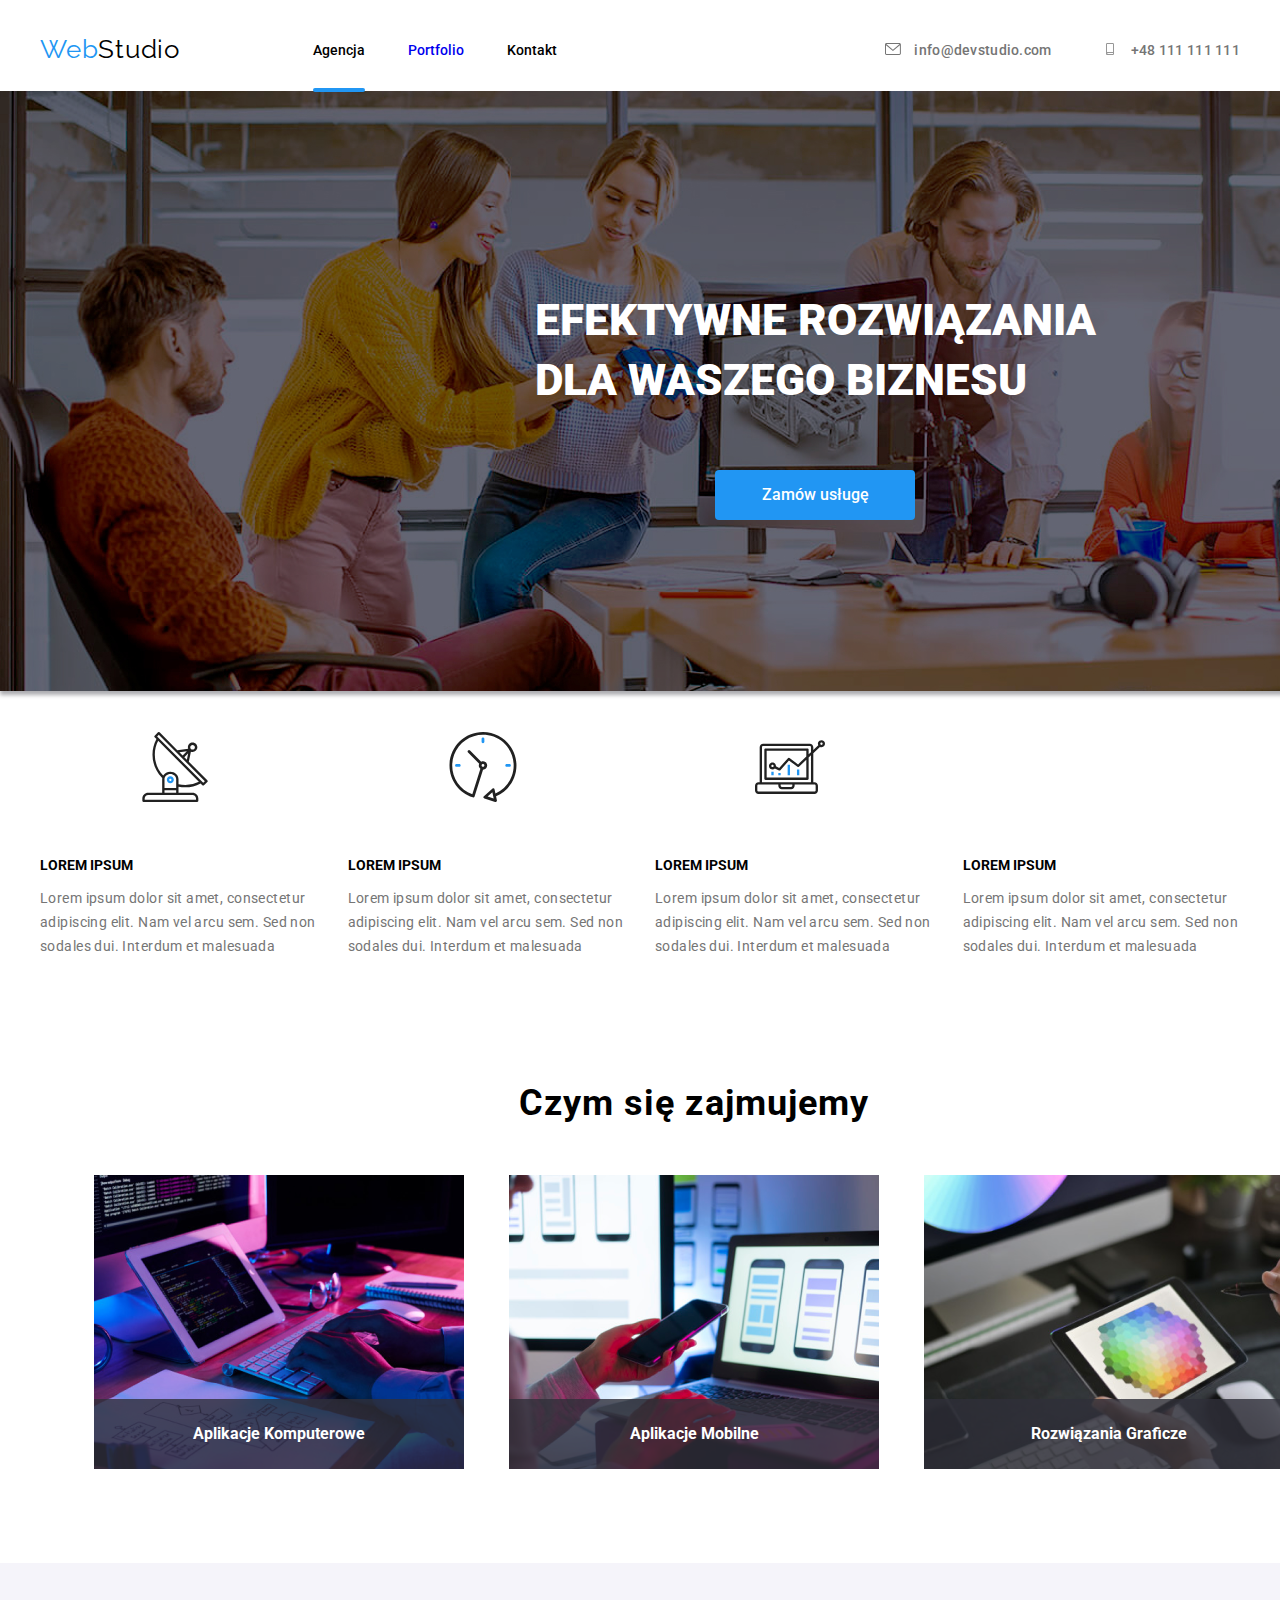
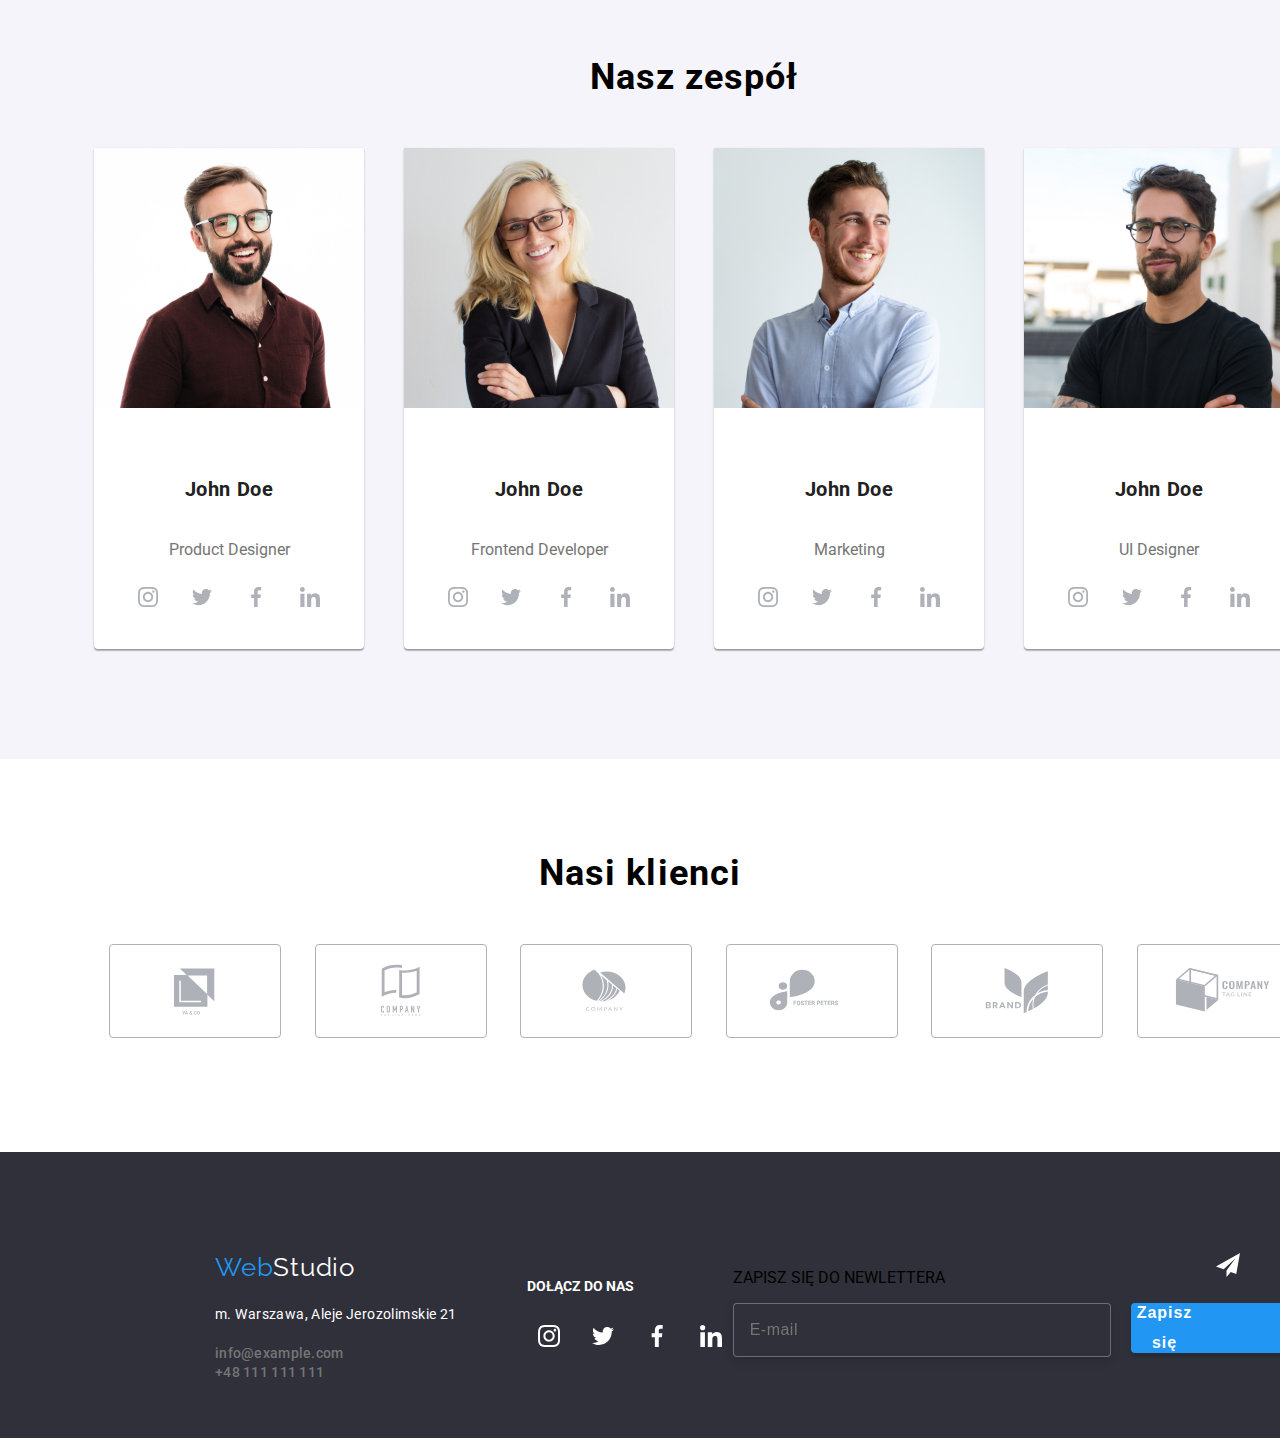
==== index.html @ 19f3e86a "x" ====
<!DOCTYPE html>
<html lang="en">
  <head>
    <meta charset="UTF-8" />
    <meta http-equiv="X-UA-Compatible" content="IE=edge" />
    <meta name="viewport" content="width=device-width, initial-scale=1.0" />
    <title>Document</title>
    <link rel="stylesheet" href="./css/style.css" />
    <link
      href="https://fonts.googleapis.com/css2?family=Raleway:wght@700&family=Roboto:wght@400;500;700;900&display=swap"
      rel="stylesheet"
    />
    <link
      href="https://cdnjs.cloudflare.com/ajax/libs/modern-normalize/1.1.0/modern-normalize.css"
      rel="preconnect"
    />
  </head>
  <body>
    <header class="container header">
      <a href="index.html" class="webstudio"> <span>Web</span>Studio</a>
      <nav>
        <ul class="link-menu">
          <li>
            <a class="link link-active" href="agency.html">Agencja</a>
          </li>
          <li>
            <a class="link nav-link" href="portfolio.html">Portfolio</a>
          </li>
          <li>
            <a class="link nav-link link1" href="contacts.html">Kontakt</a>
          </li>
        </ul>
      </nav>
      <ul class="contact">
        <li>
          <a href="mailto:info@devstudio.com" class="contact1">
            <svg
              class="icon-envelope"
              xmlns="http://www.w3.org/2000/svg"
              width="16"
              height="12"
            >
              <use href="./images/icons.svg#icon-envelope"></use>
            </svg>
            info@devstudio.com</a
          >
        </li>
        <li>
          <a href="tel:+48111111111" class="contact2">
            <svg
              class="icon-smartphone"
              xmlns="http://www.w3.org/2000/svg"
              width="16"
              height="12"
            >
              <use href="./images/icons.svg#icon-smartphone"></use>
            </svg>
            +48 111 111 111</a
          >
        </li>
      </ul>
    </header>

    <main>
      <section class="main container">
        <h1 class="title">
          EFEKTYWNE ROZWIĄZANIA<br />
          DLA WASZEGO BIZNESU
        </h1>
        <button class="button1" type="button" data-modal-open>
          Zamów usługę
        </button>
      </section>

      <section class="container">
        <ul class="strengths">
          <li class="str-box">
            <svg class="str-icon">
              <use
                href="./images/icons.svg#icon-antenna-1"
                width="70"
                height="70"
                x="100"
                y="25"
              ></use>
            </svg>
            <h5 class="h5-title">LOREM IPSUM</h5>
            <p class="strengths-h5">
              Lorem ipsum dolor sit amet, consectetur adipiscing elit. Nam vel
              arcu sem. Sed non sodales dui. Interdum et malesuada
            </p>
          </li>

          <li>
            <svg class="str-icon">
              <use
                href="./images/icons.svg#icon-clock-1"
                width="70"
                height="70"
                x="100"
                y="25"
              ></use>
            </svg>
            <h5 class="h5-title">LOREM IPSUM</h5>
            <p class="strengths-h5">
              Lorem ipsum dolor sit amet, consectetur adipiscing elit. Nam vel
              arcu sem. Sed non sodales dui. Interdum et malesuada
            </p>
          </li>
          <li>
            <svg class="str-icon">
              <use
                href="./images/icons.svg#icon-diagram1"
                width="70"
                height="70"
                x="100"
                y="25"
              ></use>
            </svg>
            <h5 class="h5-title">LOREM IPSUM</h5>
            <p class="strengths-h5">
              Lorem ipsum dolor sit amet, consectetur adipiscing elit. Nam vel
              arcu sem. Sed non sodales dui. Interdum et malesuada
            </p>
          </li>
          <li>
            <svg class="str-icon">
              <use
                href="./images/icons1.svg#icon-astronaut-1"
                width="70"
                height="70"
                x="100"
                y="25"
              ></use>
            </svg>
            <h5 class="h5-title">LOREM IPSUM</h5>
            <p class="strengths-h5">
              Lorem ipsum dolor sit amet, consectetur adipiscing elit. Nam vel
              arcu sem. Sed non sodales dui. Interdum et malesuada
            </p>
          </li>
        </ul>
      </section>
      <section class="container section">
        <h2 class="h2-work">Czym się zajmujemy</h2>
        <ul class="our-images">
          <li class="our-work-1">
            <img
              src="./images/img1.png"
              width="370"
              height="294"
              alt="our-images"
            />
            <p class="our-work-2">Aplikacje Komputerowe</p>
          </li>
          <li class="our-work-1">
            <img
              src="./images/img2.png"
              width="370"
              height="294"
              alt="Code work"
            />
            <p class="our-work-2">Aplikacje Mobilne</p>
          </li>
          <li class="our-work-1">
            <img
              src="./images/img3.png"
              width="370"
              height="294"
              alt="webside"
            />
            <p class="our-work-2">Rozwiązania Graficze</p>
          </li>
        </ul>
      </section>
      <section class="team-background section container">
        <div>
          <h2 class="h2">Nasz zespół</h2>
          <ul class="team-list">
            <li class="team-card">
              <img
                src="./images/img4.jpg"
                width="270"
                height="260"
                alt="John Doe"
              />
              <h4>John Doe</h4>
              <p class="profession">Product Designer</p>
              <div class="team-social-media">
                <svg class="team-social-icon">
                  <use
                    href="./images/icons.svg#icon-instagram-2"
                    width="20"
                    height="20"
                    x="12"
                    y="12"
                  ></use>
                </svg>
                <svg class="team-social-icon">
                  <use
                    href="./images/icons.svg#icon-twitter-1"
                    width="20"
                    height="20"
                    x="12"
                    y="12"
                  ></use>
                </svg>
                <svg class="team-social-icon">
                  <use
                    href="./images/icons.svg#icon-facebook-1"
                    width="20"
                    height="20"
                    x="12"
                    y="12"
                  ></use>
                </svg>
                <svg class="team-social-icon">
                  <use
                    href="./images/icons.svg#icon-linkedin-1"
                    width="20"
                    height="20"
                    x="12"
                    y="12"
                  ></use>
                </svg>
              </div>
            </li>
            <li class="team-card">
              <img
                src="./images/img5.jpg"
                width="270"
                height="260"
                alt="John Doe"
              />
              <h4 class="team-name">John Doe</h4>
              <p class="profession">Frontend Developer</p>
              <div class="team-social-media">
                <svg class="team-social-icon">
                  <use
                    href="./images/icons.svg#icon-instagram-2"
                    width="20"
                    height="20"
                    x="12"
                    y="12"
                  ></use>
                </svg>
                <svg class="team-social-icon">
                  <use
                    href="./images/icons.svg#icon-twitter-1"
                    width="20"
                    height="20"
                    x="11"
                    y="12"
                  ></use>
                </svg>
                <svg class="team-social-icon">
                  <use
                    href="./images/icons.svg#icon-facebook-1"
                    width="20"
                    height="20"
                    x="12"
                    y="12"
                  ></use>
                </svg>
                <svg class="team-social-icon">
                  <use
                    href="./images/icons.svg#icon-linkedin-1"
                    width="20"
                    height="20"
                    x="12"
                    y="12"
                  ></use>
                </svg>
              </div>
            </li>
            <li class="team-card">
              <img
                src="./images/img7.jpg"
                width="270"
                height="260"
                alt="John Doe"
              />
              <h4 class="team-name">John Doe</h4>
              <p class="profession">Marketing</p>
              <div class="team-social-media">
                <svg class="team-social-icon">
                  <use
                    href="./images/icons.svg#icon-instagram-2"
                    width="20"
                    height="20"
                    x="12"
                    y="12"
                  ></use>
                </svg>
                <svg class="team-social-icon">
                  <use
                    href="./images/icons.svg#icon-twitter-1"
                    width="20"
                    height="20"
                    x="12"
                    y="12"
                  ></use>
                </svg>
                <svg class="team-social-icon">
                  <use
                    href="./images/icons.svg#icon-facebook-1"
                    width="20"
                    height="20"
                    x="12"
                    y="12"
                  ></use>
                </svg>
                <svg class="team-social-icon">
                  <use
                    href="./images/icons.svg#icon-linkedin-1"
                    width="20"
                    height="20"
                    x="12"
                    y="12"
                  ></use>
                </svg>
              </div>
            </li>
            <li class="team-card">
              <img
                src="./images/img6.jpg"
                width="270"
                height="260"
                alt="John Doe"
              />
              <h4 class="team-name">John Doe</h4>
              <p class="profession">UI Designer</p>
              <div class="team-social-media">
                <svg class="team-social-icon">
                  <use
                    href="./images/icons.svg#icon-instagram-2"
                    width="20"
                    height="20"
                    x="12"
                    y="12"
                  ></use>
                </svg>
                <svg class="team-social-icon">
                  <use
                    href="./images/icons.svg#icon-twitter-1"
                    width="20"
                    height="20"
                    x="12"
                    y="12"
                  ></use>
                </svg>
                <svg class="team-social-icon">
                  <use
                    href="./images/icons.svg#icon-facebook-1"
                    width="20"
                    height="20"
                    x="12"
                    y="12"
                  ></use>
                </svg>
                <svg class="team-social-icon">
                  <use
                    href="./images/icons.svg#icon-linkedin-1"
                    width="20"
                    height="20"
                    x="12"
                    y="12"
                  ></use>
                </svg>
              </div>
            </li>
          </ul>
        </div>
      </section>
      <section class="section">
        <h2 class="h2-work">Nasi klienci</h2>

        <div class="container">
          <ul class="our-clients">
            <li>
              <a href="index.html">
                <svg class="logo-our-clients">
                  <use
                    href="./images/icons.svg#icon-Logo-1"
                    width="106"
                    height="60"
                    x="32"
                    y="16"
                  ></use>
                </svg>
              </a>
            </li>

            <li>
              <a href="index.html">
                <svg class="logo-our-clients">
                  <use
                    href="./images/icons.svg#icon-Logo-2"
                    width="106"
                    height="60"
                    x="32"
                    y="16"
                  ></use>
                </svg>
              </a>
            </li>
            <li>
              <a href="index.html">
                <svg class="logo-our-clients">
                  <use
                    href="./images/icons.svg#icon-Logo-3"
                    width="106"
                    height="60"
                    x="32"
                    y="16"
                  ></use>
                </svg>
              </a>
            </li>
            <li>
              <a href="index.html">
                <svg class="logo-our-clients">
                  <use
                    href="./images/icons.svg#icon-Logo-4"
                    width="106"
                    height="60"
                    x="32"
                    y="16"
                  ></use>
                </svg>
              </a>
            </li>
            <li>
              <a href="index.html">
                <svg class="logo-our-clients">
                  <use
                    href="./images/icons.svg#icon-Logo-5"
                    width="106"
                    height="60"
                    x="32"
                    y="16"
                  ></use>
                </svg>
              </a>
            </li>
            <li>
              <a href="index.html">
                <svg class="logo-our-clients">
                  <use
                    href="./images/icons.svg#icon-logo-6"
                    width="106"
                    height="60"
                    x="32"
                    y="16"
                  ></use>
                </svg>
              </a>
            </li>
          </ul>
        </div>
      </section>
    </main>

    <footer class="footer">
      <div class="container">
        <div class="footer-wrap">
          <div>
            <a class="webstudio2" href="index.html"
              >Web<span class="studio2">Studio</span></a
            >
            <address class="address">
              m. Warszawa, Aleje Jerozolimskie 21
            </address>
            <ul class="footer-contact">
              <li>
                <a class="footer-mail" href="mailto:info@example.com"
                  >info@example.com</a
                >
              </li>
              <li>
                <a class="footer-phone" href="tel:+48111111111"
                  >+48 111 111 111</a
                >
              </li>
            </ul>
          </div>
          <div class="footer-social">
            <p class="join-us">DOŁĄCZ DO NAS</p>
            <ul class="footer-social-icon">
              <li>
                <svg class="footer-social-media">
                  <use
                    href="./images/icons.svg#icon-instagram-2"
                    width="22"
                    height="22"
                    x="11"
                    y="11"
                  ></use>
                </svg>
              </li>
              <li>
                <svg class="footer-social-media">
                  <use
                    href="./images/icons.svg#icon-twitter-1"
                    width="22"
                    height="22"
                    x="11"
                    y="11"
                  ></use>
                </svg>
              </li>
              <li>
                <svg class="footer-social-media">
                  <use
                    href="./images/icons.svg#icon-facebook-1"
                    width="22"
                    height="22"
                    x="11"
                    y="11"
                  ></use>
                </svg>
              </li>
              <li>
                <svg class="footer-social-media">
                  <use
                    href="./images/icons.svg#icon-linkedin-1"
                    width="22"
                    height="22"
                    x="11"
                    y="11"
                  ></use>
                </svg>
              </li>
            </ul>
          </div>
          <div class="footer-newsletter-container">
            <p>ZAPISZ SIĘ DO NEWLETTERA</p>
            <form class="newsletter-form">
              <input type="text" placeholder="E-mail" name="email" required />
              <button type="submit">
                <span>Zapisz się</span>
                <svg class="newsletter-submit-icon">
                  <use
                    href="./images/icons.svg#icon-iconsend"
                    height="24"
                    width="24"
                  ></use>
                </svg>
              </button>
            </form>
          </div>
        </div>
      </div>
    </footer>
    <div class="backdrop is-hidden" data-modal>
      <div class="modal">
        <h4>Zostaw swoje dane w formularzu poniżej</h4>
        <form class="modal-input-positions">
          <label class="modal-text">
            Imie
            <input class="input-modal" type="text" name="username" required />
            <svg class="modal-icon">
              <use
                href="./images/icons.svg#icon-Vectorname"
                height="18"
                width="18"
              ></use>
            </svg>
          </label>
          <label class="modal-text">
            Telefon
            <input
              class="input-modal"
              type="text"
              name="phone-number"
              required
            />
            <svg class="modal-icon">
              <use
                href="./images/icons.svg#icon-Vectorphone1"
                height="18"
                width="18"
              ></use>
            </svg>
          </label>
          <label class="modal-text">
            Email
            <input class="input-modal" type="text" name="email" required />
            <svg class="modal-icon">
              <use
                href="./images/icons.svg#icon-Vectormail"
                height="18"
                width="18"
              ></use>
            </svg>
          </label>
          <label class="modal-text">
            Komentarz
            <textarea
              class="textarea-modal"
              name="comment"
              id="comment"
              cols="30"
              rows="10"
              placeholder="Wprowadź tekst"
            ></textarea>
          </label>
          <label class="agrement">
            <span>
              Oświadczam iż akcpetuje
              <span><a class="blue-text" href="#">Regulamin</a></span>
              i
              <span
                ><a class="blue-text" href="#">Polityke Prywatności</a></span
              >
            </span>
            <input
              class="checkbox"
              type="checkbox"
              name="user-agrement"
              required
            />
          </label>
          <button class="submit-btn" type="submit">Wyślij</button>
        </form>
        <button type="button" class="close-btn" data-modal-close>X</button>
      </div>
    </div>
    <script src="./js/modal.js"></script>
  </body>
</html>
---- css/style.css ----
body {
  background-color: var(--white-color);
  font-family: "Raleway", sans-serif;
  font-family: "Roboto", sans-serif;
  margin: 0;
}
:root {
  --blue: #2196f3;
  --black: #000000;
  --gray: #757575;
  --white: #ffffff;
  --dark: #2f303a;
  --gray2: #757575;
  --gray3: #f5f4fa;
}
.header {
  display: flex;
  flex-direction: row;
  align-items: center;
  gap: 93px;
  padding: 24px 0 16px 0;
}
.menu {
  border-bottom: 1px solid #ececec;
}

.container {
  width: 1200px;
  margin: 0 auto;
  padding-left: 15px;
  padding-right: 15px;
}
.section {
  padding: 94px 94px;
}
.webstudio {
  box-sizing: border-box;
  text-decoration: none;
  font-family: "Raleway";
  font-size: 26px;
  line-height: 1.19;
  letter-spacing: 0.03em;
  color: var(--black);
}
.webstudio > span {
  color: var(--blue);
  text-decoration: none;
}
.link-menu {
  gap: 43px;
  display: flex;
  flex-direction: row;

  text-decoration: none;
  list-style: none;
  color: var(--black);
  font-weight: 500;
  font-size: 14px;
}
.header .link-menu {
  list-style: none;
  display: flex;
}
.link1 {
  color: var(--black);
}

.link:visited {
  color: #212121;
}
.link:hover,
.link:focus {
  color: #2196f3;
  fill: #2196f3;
}
.link {
  text-decoration: none;
  transition: fill, color 250ms cubic-bezier(0.4, 0, 0.2, 1);
}
.link-active {
  position: relative;
  color: var(--black);
}

.link-active::after {
  position: absolute;
  background-color: var(--blue);
  border-radius: 2px;
  content: "";
  width: 100%;
  height: 4px;
  display: block;
  top: 46px;
}
.nav-link:after {
  position: absolute;
  background-color: transparent;
  transition: background-color 0.25s cubic-bezier(0.4, 0, 0.2, 1);
  border-radius: 2px;
  content: "";
  width: 53px;
  height: 4px;
  display: block;
  transform: translateY(700%);
}

.nav-link:hover::after,
.nav-link:focus::after {
  background-color: var(--blue);
}

.contact1 {
  text-decoration: none;
  font-weight: 500;
  font-size: 14px;
  line-height: 1.14;
  letter-spacing: 0.02em;
  color: var(--gray);
  transition: color 250ms cubic-bezier(0.4, 0, 0.2, 1);
}
.contact2 {
  font-weight: 500;
  font-size: 14px;
  line-height: 1.14;
  letter-spacing: 0.02em;
  color: var(--gray);
  text-decoration: none;
  transition: color 250ms cubic-bezier(0.4, 0, 0.2, 1);
}

.contact1:hover .icon-envelope {
  fill: var(--blue);
}

.contact1:hover {
  color: var(--blue);
}

.contact1:focus {
  color: var(--blue);
  fill: var(--blue);
  outline: none;
}

.contact1:focus .icon-envelope {
  fill: var(--blue);
}

.contact2:hover {
  color: var(--blue);
}

.contact2:hover .icon-smartphone {
  fill: var(--blue);
}

.contact2:focus {
  color: var(--blue);
  fill: var(--blue);
  outline: none;
}

.contact2:focus .icon-smartphone {
  fill: var(--blue);
}

.icon-envelope {
  margin: 0 10px 0 0;
  fill: var(--gray);

  transition: fill 250ms cubic-bezier(0.4, 0, 0.2, 1);
}

.icon-smartphone {
  margin: 0 10px 0 0;
  fill: var(--gray);
  transition: fill 250ms cubic-bezier(0.4, 0, 0.2, 1);
}
.contact {
  display: flex;
  list-style: none;
  flex-direction: row;
  gap: 50px;
  margin-left: auto;
}

/*Main-------------------------------------------------------------------------*/
.main {
  display: flex;
  flex-direction: column;
  justify-content: center;
  align-items: center;
  gap: 30px;
  background-blend-mode: darken;
  box-shadow: 0 4px 4px rgba(47, 48, 58, 40%);
  width: 1600px;
  height: 600px;
  background: rgba(47, 48, 58, 40%) url(../images/wall1.jpg);
}

.title {
  font-family: "Roboto";
  font-style: normal;
  font-weight: 900;
  font-size: 44px;
  line-height: 1.36;
  color: var(--white);
}
.button1 {
  font-family: "Roboto";
  font-style: normal;
  font-weight: 500;
  font-size: 16px;
  line-height: 1.62;
  color: var(--white);

  width: 200px;
  height: 50px;
  background: var(--blue);
  border-radius: 4px;
  border-style: none;
  cursor: pointer;
}
.modal {
  position: absolute;
  opacity: 1;
  top: 50%;
  left: 50%;
  max-width: 528px;
  max-height: 581px;
  background: #ffffff;
  box-shadow: 0px 1px 3px rgba(0, 0, 0, 0.12), 0px 1px 1px rgba(0, 0, 0, 0.14),
    0px 2px 1px rgba(0, 0, 0, 0.2);
  border-radius: 4px;
  width: 100%;
  height: 100%;
  transform: translate(-50%, -50%);
  width: 528px;
  min-height: 581px;
  display: flex;
  justify-content: flex-end;
}

.modal {
  position: absolute;
  top: 50%;
  left: 50%;
  transform: translate(-50%, -50%);
  width: 528px;
  min-height: 581px;
  background-color: #fff;
}

/*strengths----------------------------------------------------------------*/

.strengths {
  display: flex;
  list-style: none;
  gap: 30px;
  padding-inline-start: 0px;
}
.antenna {
  background: #f5f4fa;
  border-radius: 4px;
  width: 270px;
  height: 120px;
  padding: 25px 100px 25px 100px;
}

.h5-title {
  color: var(--black);
  font-size: 14px;
  margin: 0px;
}
.strengths-h5 {
  font-size: 14px;
  line-height: 1.71;
  letter-spacing: 0.03em;
  color: var(--gray);
}
.str-icon {
  width: 270px;
  height: 120px;
  background-color: var(--white);
  margin-bottom: 30px;
  border-radius: 4px;
  display: flex;
  align-items: center;
  justify-content: center;
}

.str-icon:hover,
.str-icon:focus {
  border: solid var(--blue);
  fill: var(--blue);
}
/*Our Work----------------------------------------------------------------*/
.our-work {
  padding: 90px;
}
.h2-work {
  text-align: center;

  margin: 0 0 50px 0;
  font-size: 36px;
  line-height: 1.16;
  letter-spacing: 0.03em;
  color: var(--black);
}
.our-images {
  list-style: none;
  display: flex;
  flex-direction: row;
  justify-content: space-between;
  padding-inline-start: 0px;
  margin: 0px;
  height: 294px;
}
.our-work-1 {
  position: relative;
}
.our-work-2 {
  position: absolute;
  bottom: 0px;
  left: 0;
  display: flex;
  align-items: center;
  justify-content: center;
  width: 370px;
  height: 70px;
  background-color: rgba(47, 48, 58, 80%);
  color: var(--white);
  margin: 0px;
  font-weight: 700;
}

/*Our Team----------------------------------------------------------------*/
.team-background {
  background-color: var(--gray3);
}
.h2 {
  text-align: center;
  margin: 0px 0 50px 0;
  font-size: 36px;
  line-height: 1.16;
  letter-spacing: 0.03em;
  color: var(--black);
  background-color: var(--gray3);
}
.team-list {
  display: flex;
  flex-direction: row;
  list-style: none;
  justify-content: space-between;
  padding-inline-start: 0px;
}
.team-card {
  text-align: center;
  background: var(--white);
  box-shadow: 0px 1px 3px rgba(0, 0, 0, 0.12), 0px 1px 1px rgba(0, 0, 0, 0.14),
    0px 2px 1px rgba(0, 0, 0, 0.2);
  border-radius: 0px 0px 4px 4px;
}
.team-name {
  text-align: center;
  font-family: "Roboto";
  font-style: normal;
}
.profession {
  font-family: "Roboto";
  font-style: normal;
  color: var(--gray);
  text-align: center;
}
.team-social-media {
  margin-bottom: 30px;

  display: flex;
  flex-direction: row;
  justify-content: center;
  gap: 10px;
}

.team-social-icon {
  fill: #afb1b8;
  width: 44px;
  height: 44px;
  border-radius: 50%;
  background-color: var(--white);
  display: flex;
  justify-content: center;
}
.team-social-icon:hover,
.team-social-icon-footer:hover {
  fill: var(--white);
  background-color: var(--blue);
  cursor: pointer;
  transition: 250ms;
}

/*PORTFOLIO--------------------------------------------------------------*/

.button2-menu {
  padding: 94px 0 0 0;

  display: flex;
  list-style: none;
  padding-inline-start: 40px;
  gap: 8px;
  justify-content: center;
}
.button2 {
  letter-spacing: 0.03em;
  padding: 6px 22px;
  cursor: pointer;
  border-style: none;
  border-radius: 4px;
  color: var(--black);
  font-family: "Roboto";
  font-style: normal;
  font-weight: 500;
  font-size: 16px;
  line-height: 1.62;
  text-align: center;
}
.button2:hover {
  background-color: var(--blue);
  box-shadow: 0px 3px 1px rgba(0, 0, 0, 0.1), 0px 1px 2px rgba(0, 0, 0, 0.08),
    0px 2px 2px rgba(0, 0, 0, 0.12);
}
.product {
  padding-inline-start: 0px;
  gap: 30px;
  box-sizing: border-box;
  margin: 50px 0 94px 0;
  list-style: none;
  display: flex;
  justify-content: center;
  flex-wrap: wrap;
}
.product-card {
  text-align: center;
  background: var(--white);
  box-shadow: 0px 1px 3px rgba(0, 0, 0, 0.12), 0px 1px 1px rgba(0, 0, 0, 0.14),
    0px 2px 1px rgba(0, 0, 0, 0.2);
  border-radius: 0px 0px 4px 4px;
}
.product-card:hover {
  box-shadow: 0px 1px 1px rgba(0, 0, 0, 0.12), 0px 4px 4px rgba(0, 0, 0, 0.06),
    1px 4px 6px rgba(0, 0, 0, 0.16);
}
.overlay {
  position: absolute;
  background-color: rgba(33, 150, 243, 0.9);
  transform: translateY(100%);
  transition: 250ms cubic-bezier(0.4, 0, 0.2, 1);
  transition-property: transform;
  align-items: center;
  display: flex;
  top: 0;
  left: 0;
  width: 100%;
}

.overlay > p {
  color: rgba(255, 255, 255, 1);
  font-size: 18px;
  font-weight: 400;
  line-height: 28px;
  letter-spacing: 0.03em;
  text-align: left;
  padding: 49px 45px 49px 25px;
}

li:hover .overlay {
  transform: translateY(0);
}
.new-window {
  position: relative;
  overflow: hidden;
}
.close-btn {
  width: 30px;
  height: 30px;
  border-radius: 50%;
  border: 1px solid rgba(0, 0, 0, 0.1);
  background: var(--white);
  cursor: pointer;
  margin: 8px 8px 0 0;
}
.backdrop {
  position: fixed;
  display: flex;
  top: 0;
  width: 100%;
  height: 100%;
  background-color: #00000033;
  align-items: center;
  justify-content: center;
  transition-property: opacity, visibility;
  transition-duration: 1s;
  transition-timing-function: ease;
  transition-delay: 0s;
  opacity: 1;
  visibility: visible;
}
.is-hidden {
  opacity: 0;
  pointer-events: none;
  transition: 250ms ease-in-out;
}
/*Our Client---------------------------------------------------------------*/

.our-clients {
  display: flex;
  justify-content: space-between;
  list-style: none;
  padding-inline-start: 0px;
}

.logo-our-clients {
  border-radius: 4px;
  border: #afb1b8 solid 1px;
  width: 170px;
  height: 92px;
  fill: #afb1b8;
}

.logo-our-clients:hover {
  fill: var(--blue);
  border: var(--blue) solid 1px;
  transition: 250ms;
}

/*Footer--------------------------------------------------------------*/
.studio2 {
  text-decoration: none;
  font-family: "Raleway";
  font-size: 26px;
  line-height: 1.19;
  letter-spacing: 0.03em;
  color: var(--white);
}

.footer-contact {
  padding-inline-start: 0px;
  text-align: left;
  list-style: none;
}

.address {
  font-family: "Roboto";
  font-style: normal;
  margin-top: 20px;
  font-weight: 400;
  font-size: 14px;
  line-height: 1.71;
  letter-spacing: 0.03em;
  color: var(--white);
}
.footer-phone {
  text-decoration: none;
  font-weight: 500;
  font-size: 14px;
  line-height: 1.14;
  letter-spacing: 0.02em;
  color: var(--gray);
}
.footer-mail {
  text-decoration: none;
  font-weight: 500;
  font-size: 14px;
  line-height: 1.14;
  letter-spacing: 0.02em;
  color: var(--gray);
}

.footer-social-icon {
  list-style: none;
  display: flex;
  flex-direction: row;
  justify-content: center;
  gap: 10px;
  margin-bottom: 30px;
  padding-inline-start: 0px;
}
.social-focus:focus .icon-social {
  fill: var(--h1-color);
  background-color: var(--hover-color);
  border-radius: 50%;
}

.social-focus:focus .footer-social-media {
  fill: var(--h1-color);
  background-color: var(--hover-color);
  border-radius: 50%;
}

.social-focus:focus {
  outline: none;
}

.icon-social {
  width: 40px;
  height: 40px;
  fill: var(--media-icon-fill);
}

.icon-social:hover {
  fill: var(--h1-color);
  background-color: var(--hover-color);
  border-radius: 50%;
}
.footer-social {
  display: block;
  margin: 12px 0 40px 70px;
}

.footer-wrap {
  display: flex;
}

.footer-social-media:nth-last-child(1) {
  margin-right: 0;
}

.footer-social-media:hover {
  background-color: var(--blue);
  border-radius: 50%;
}

.join-us {
  margin-bottom: 20px;
  font-weight: 700;
  font-size: 14px;
  line-height: 16px;
  color: var(--white);
}

.icon-logo {
  width: 170px;
  height: 92px;
  fill: var(--gray2);
  border: 1px solid #afb1b8;
  border-radius: 4px;
}

.icon-logo:hover {
  fill: var(--blue);
  border: 1px solid var(--blue);
  border-radius: 4px;
}

.footer {
  padding: 100px 200px 10px;

  background: var(--dark);
}
.webstudio2 {
  box-sizing: border-box;
  text-decoration: none;
  font-family: "Raleway";
  font-size: 26px;
  line-height: 1.19;
  letter-spacing: 0.03em;
  color: var(--blue);
}
.webstudio2 > span {
  color: var(--white);
  text-decoration: none;
}
.footer-social {
  display: block;
  margin: 12px 0 40px 70px;
}

.footer-social-media {
  display: flex;
  background-color: var(--dark);
  border-radius: 50%;
  width: 44px;
  height: 44px;
  fill: var(--white);
  margin-right: 10px;
}
.footer-newsletter {
  margin-left: 78px;
}

.footer-newsletter {
  display: block;
  margin: 12px 0 40px 70px;
  color: var(--white);
  text-transform: uppercase;
  letter-spacing: 0.03em;
  font-weight: 700;
  font-size: 14px;
  line-height: 16px;
}
.newsletter-form {
  display: flex;
  gap: 20px;
}
.newsletter-form button {
  display: flex;
  align-items: center;
  text-align: center;
  justify-content: center;
  gap: 24px;
  font-weight: 700;
  font-size: 16px;
  line-height: 30px;
  letter-spacing: 0.06em;
  color: var(--white);
  fill: var(--white);
  width: 200px;
  height: 50px;
  background: var(--blue);
  box-shadow: 0px 4px 4px rgba(0, 0, 0, 0.15);
  border-radius: 4px;
  border: none;
  cursor: pointer;
}
.newsletter-icon {
  width: 24px;
  height: 24px;
}

.newsletter-form input {
  padding-left: 16px;
  width: 358px;
  height: 50px;
  font-weight: 400;
  font-size: 16px;
  line-height: 125%;
  letter-spacing: 0.03em;
  color: rgba(255, 255, 255, 0.6);
  border: 1px solid rgba(255, 255, 255, 0.3);
  filter: drop-shadow(0px 4px 4px rgba(0, 0, 0, 0.15));
  border-radius: 4px;
  background-color: rgba(47, 48, 58, 1);
}
/*--FORMULARZ---------------*/
.backdrop {
  position: fixed;
  left: 0;
  top: 0;
  width: 100%;
  height: 100%;
  background-color: rgba(0, 0, 0, 0.1);
  transition: transform 0.5s, opacity 0.5s, visibility 0.5s;
  transform: translateX(0) translateY(0) scale(1);
  opacity: 1;
  visibility: visible;
}
.modal {
  position: absolute;
  top: 50%;
  left: 50%;
  transform: translate(-50%, -50%);
  width: 528px;
  min-height: 581px;
  background-color: var(--white);
  display: block;
}

.close-btn {
  position: absolute;
  top: 8px;
  right: 8px;
  width: 30px;
  height: 30px;
  background-color: var(--white);
  border: 1px solid rgba(0, 0, 0, 0.1);
  border-radius: 50%;
  cursor: pointer;
}
.is-hidden {
  opacity: 0;
  visibility: hidden;
  pointer-events: none;
  opacity: 0;
}
/* modal-------------------------------------------------------------------- */

.modal-text {
  margin-bottom: 10px;
  font-weight: 400;
  font-size: 12px;
  line-height: 14px;
  letter-spacing: 0.01em;
  color: #757575;
  display: flex;
  flex-direction: column;
  position: relative;
}

.modal-icon {
  width: 18px;
  height: 18px;
  position: absolute;
  bottom: 11px;
  margin-left: 12px;
  fill: #000000;
  transition: fill 250ms cubic-bezier(0.4, 0, 0.2, 1);
}
.agrement {
  display: flex;
  flex-flow: row-reverse nowrap;
  gap: 8px;
}
.submit-btn {
  margin-top: 28px;
  width: 200px;
  height: 50px;
  background-color: #2196f3;
  display: flex;
  align-items: center;
  justify-content: center;
  font-weight: 700;
  font-size: 16px;
  line-height: 188%;
  letter-spacing: 0.06em;
  color: #ffffff;
  background: #2196f3;
  box-shadow: 0px 4px 4px rgba(0, 0, 0, 0.15);
  border-radius: 4px;
  border: none;
  cursor: pointer;
}
.modal-input-positions {
  display: flex;
  flex-direction: column;
  justify-content: center;
  align-items: center;
}
.input-modal {
  padding-left: 42px;
  display: inline-block;
  margin-top: 4px;
  width: 448px;
  height: 40px;
  border: 1px solid rgba(33, 33, 33, 0.2);
  border-radius: 4px;
  transition: border-color 250ms cubic-bezier(0.4, 0, 0.2, 1);
}
.input-modal:focus,
.input-modal:active,
.textarea-modal:active,
.textarea-modal:focus {
  outline-style: none;
  border-color: #2196f3;
}
.input-modal:focus + .modal-icon,
.input-modal:active + .modal-icon {
  fill: #2196f3;
}
h4 {
  font-weight: 700;
  font-size: 20px;
  line-height: 23px;
  text-align: center;
  letter-spacing: 0.03em;
  color: #212121;
  padding: 39px 0 12px 0;
}
.agrement span {
  font-weight: 400;
  font-size: 14px;
  line-height: 171%;
  letter-spacing: 0.03em;
  color: #757575;
}
.checkbox {
  display: flex;
  align-self: center;
  width: 16px;
  height: 15px;
}
.text-modal {
  padding-left: 16px;
  padding-top: 12px;
  margin-top: 4px;
  resize: none;
  width: 448px;
  border: 1px solid rgba(33, 33, 33, 0.2);
  border-radius: 4px;
  transition: border-color 250ms cubic-bezier(0.4, 0, 0.2, 1);
}
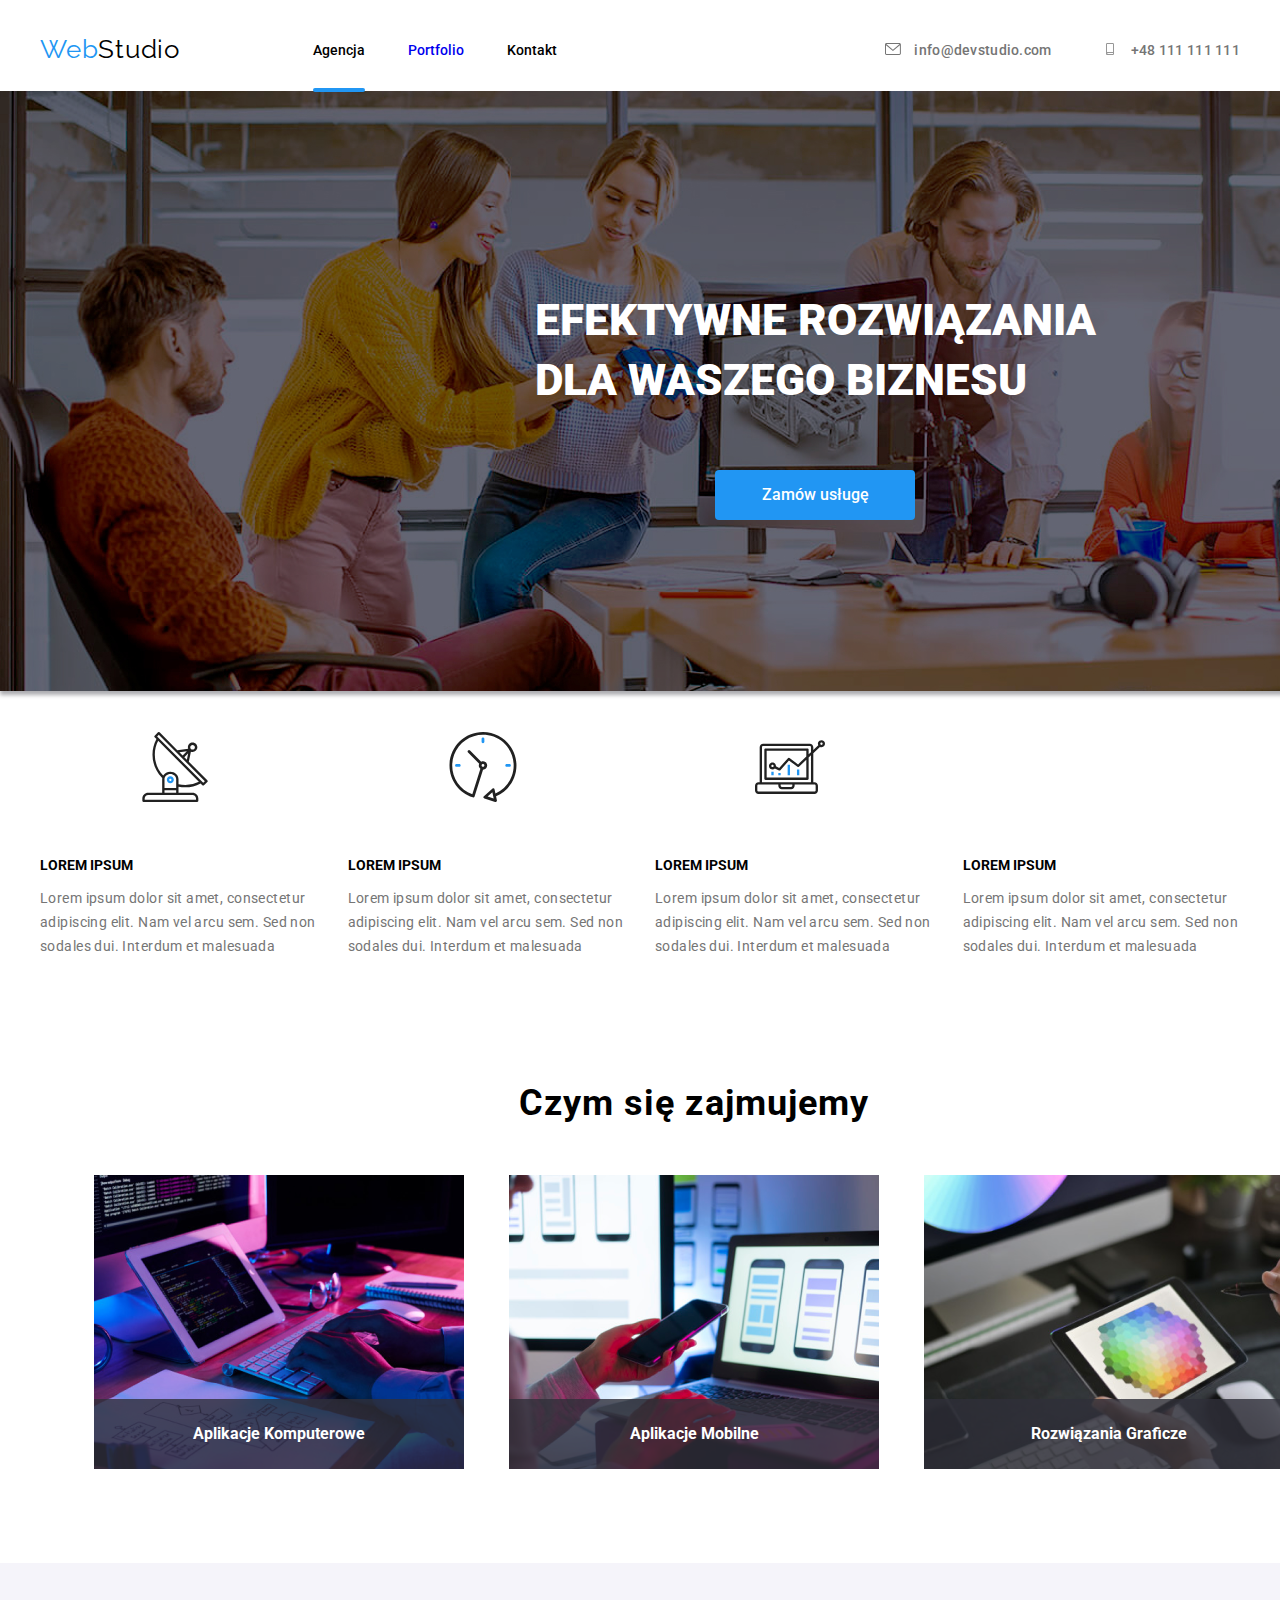
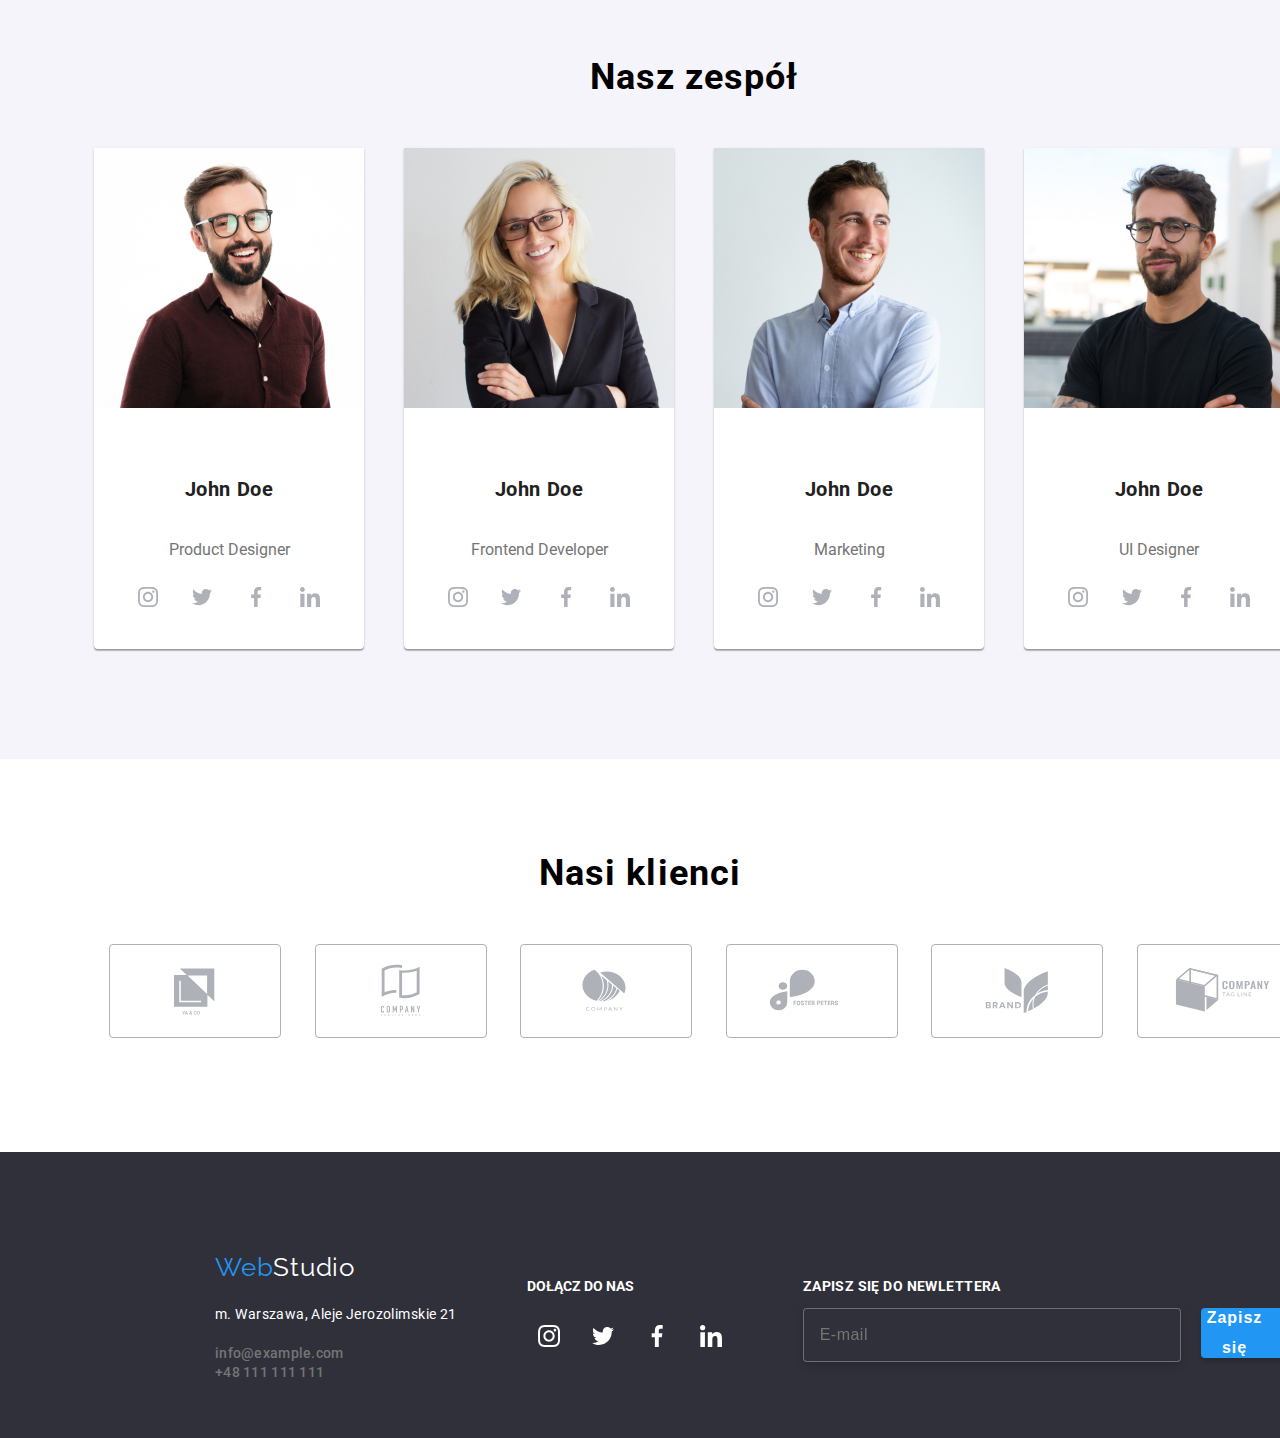
==== commit eaedf643: "Update index.html" ====
--- a/index.html
+++ b/index.html
@@ -533,7 +533,7 @@
               </li>
             </ul>
           </div>
-          <div class="footer-newsletter-container">
+          <div class="footer-newsletter">
             <p>ZAPISZ SIĘ DO NEWLETTERA</p>
             <form class="newsletter-form">
               <input type="text" placeholder="E-mail" name="email" required />
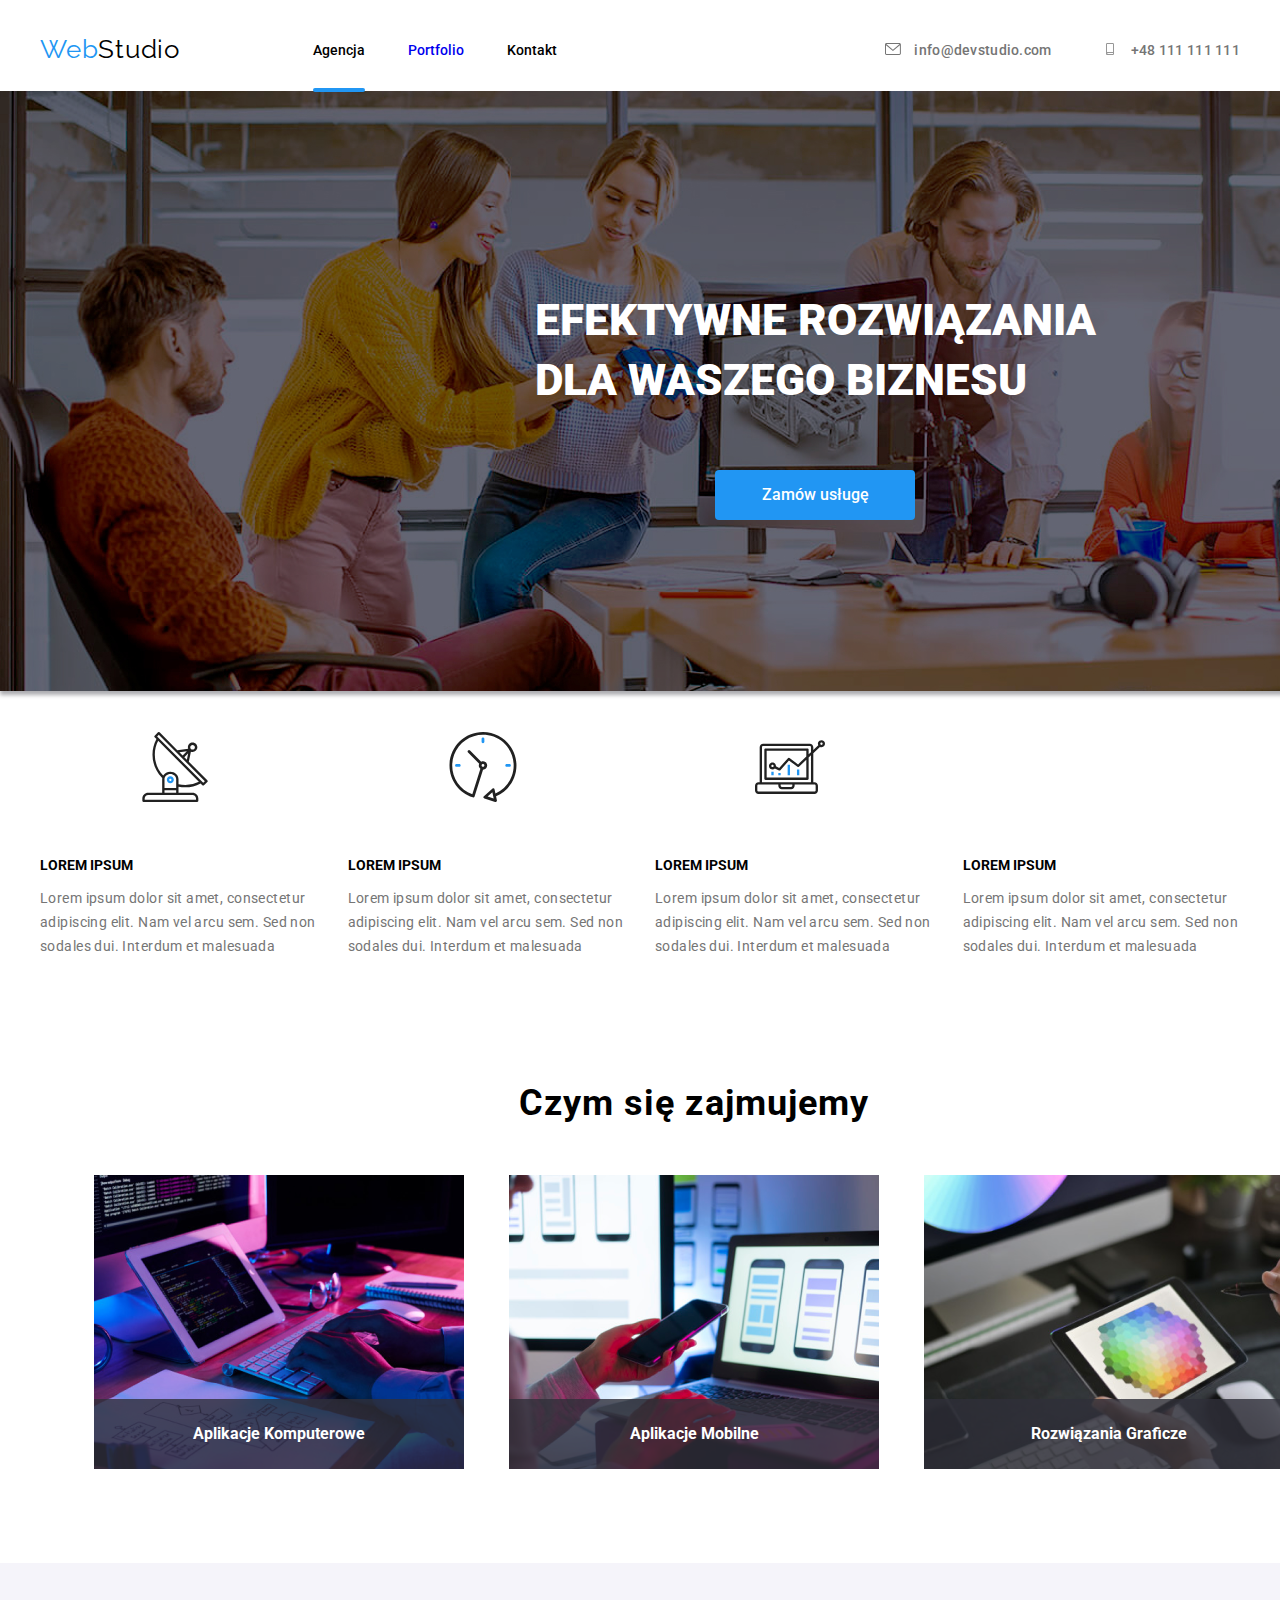
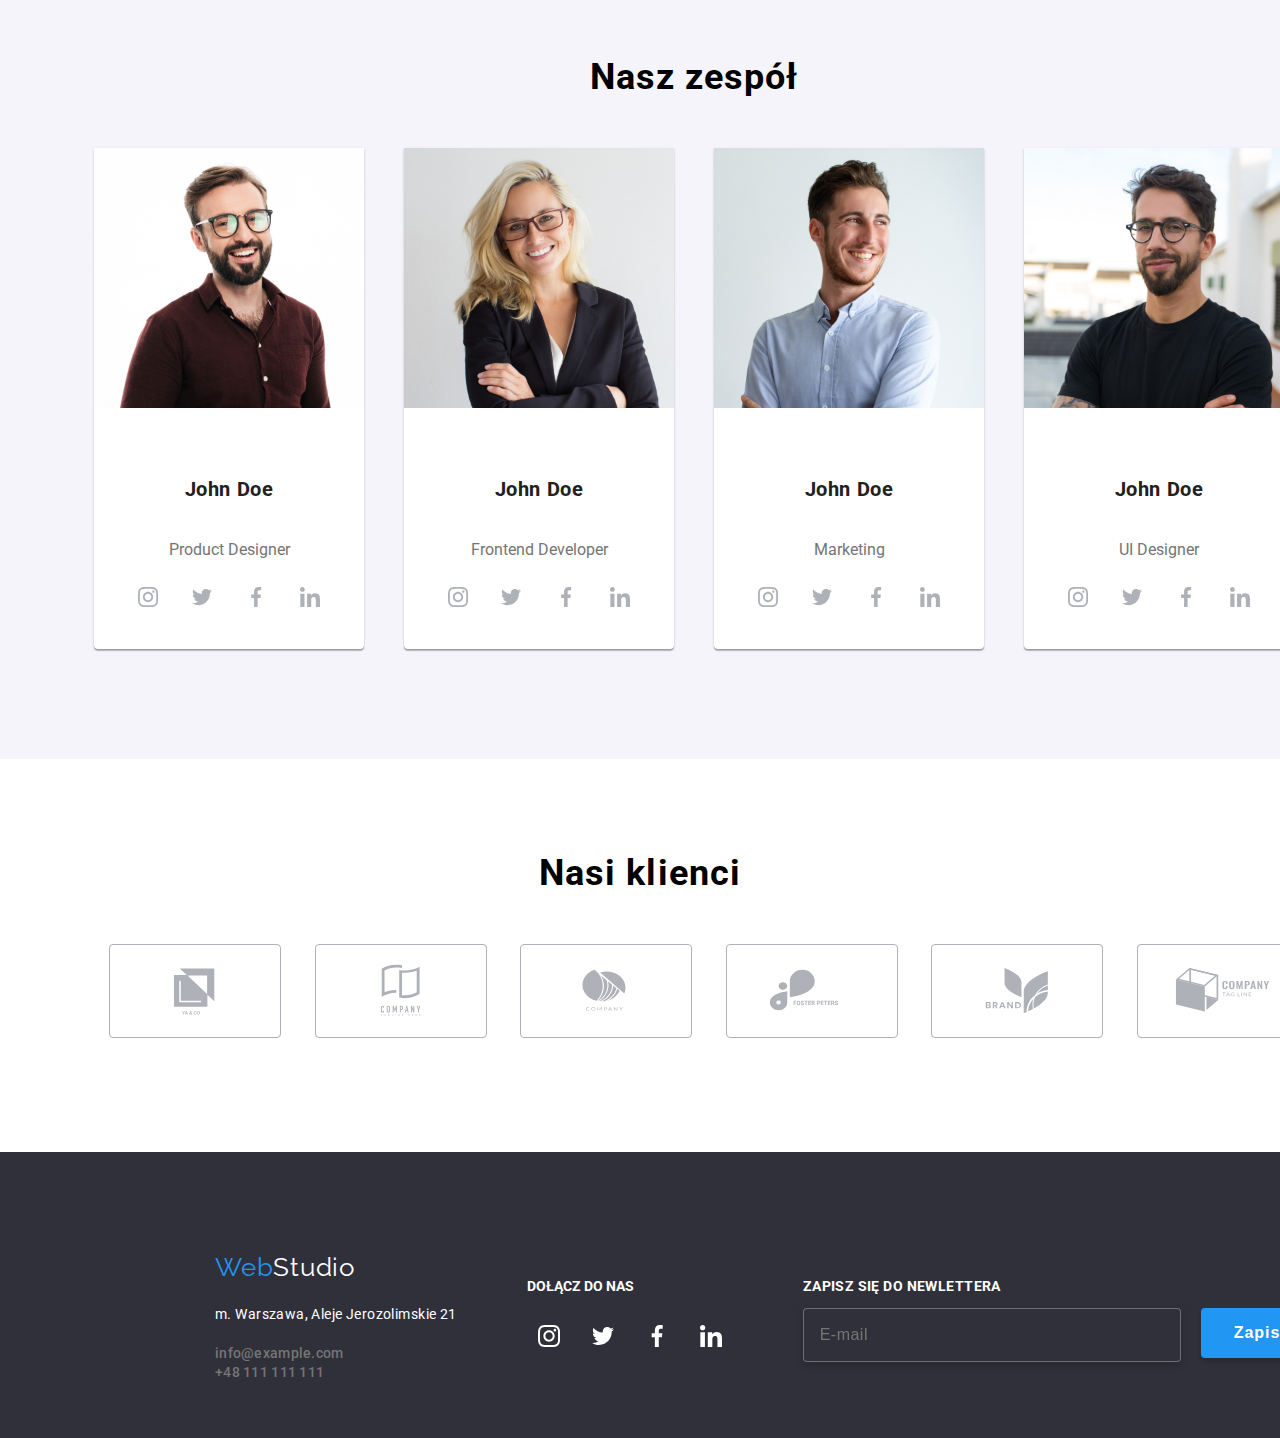
==== commit c1c1b96e: "s" ====
--- a/index.html
+++ b/index.html
@@ -539,7 +539,7 @@
               <input type="text" placeholder="E-mail" name="email" required />
               <button type="submit">
                 <span>Zapisz się</span>
-                <svg class="newsletter-submit-icon">
+                <svg class="newsletter-icon">
                   <use
                     href="./images/icons.svg#icon-iconsend"
                     height="24"
